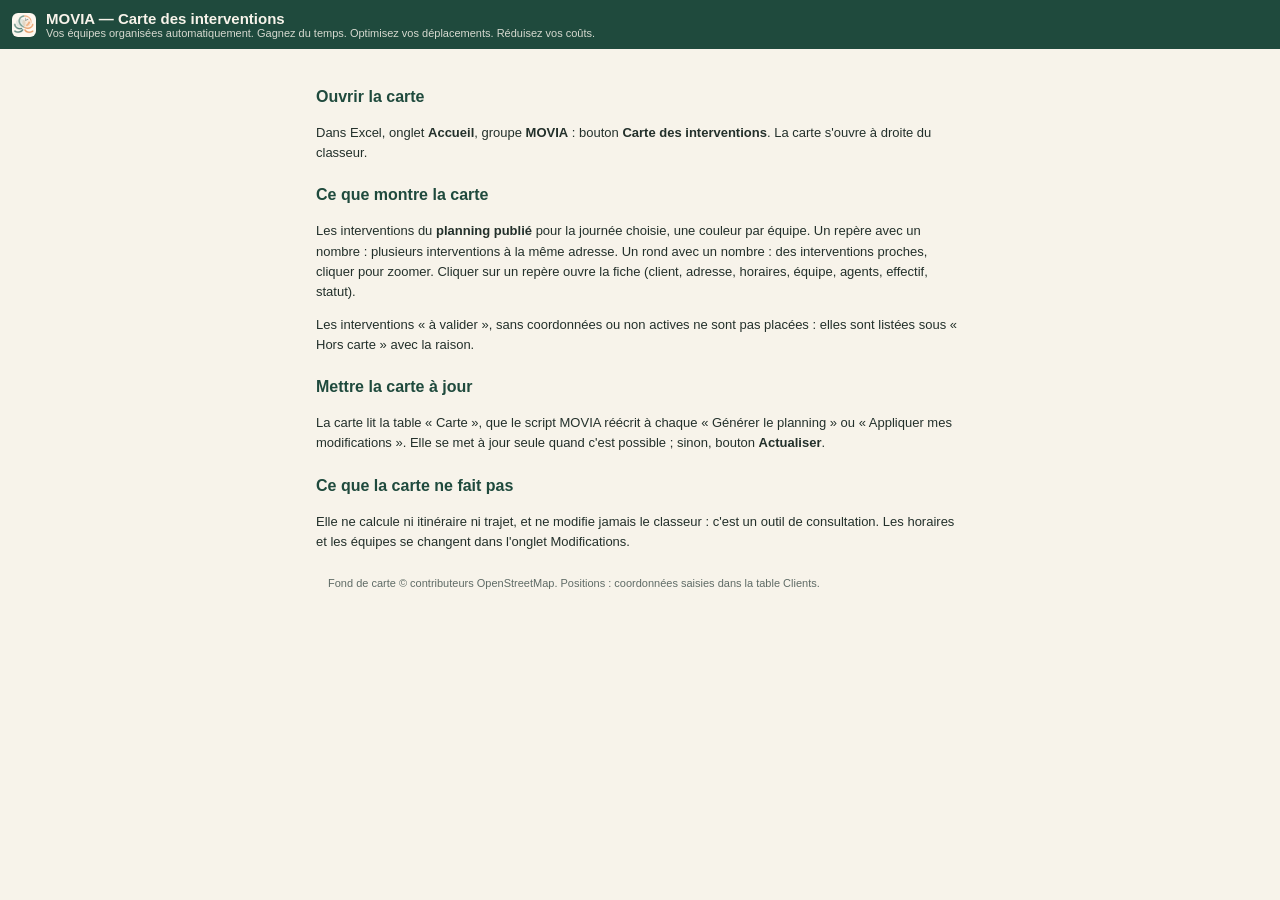
==== aide.html @ 9b31cd1f "Add files via upload" ====
<!DOCTYPE html>
<html lang="fr">
<head>
  <meta charset="utf-8">
  <meta name="viewport" content="width=device-width, initial-scale=1">
  <title>MOVIA — Carte des interventions : aide</title>
  <link rel="stylesheet" href="carte.css">
  <style>main { max-width: 680px; margin: 0 auto; padding: 16px; line-height: 1.55; } h2 { color: var(--vert); font-size: 16px; margin-top: 20px; }</style>
</head>
<body>
  <header class="bandeau"><img src="icon-32.png" alt="" width="24" height="24"><div><div class="bandeau-titre">MOVIA — Carte des interventions</div><div class="bandeau-sous">Vos équipes organisées automatiquement. Gagnez du temps. Optimisez vos déplacements. Réduisez vos coûts.</div></div></header>
  <main>
    <h2>Ouvrir la carte</h2>
    <p>Dans Excel, onglet <b>Accueil</b>, groupe <b>MOVIA</b> : bouton <b>Carte des interventions</b>. La carte s'ouvre à droite du classeur.</p>
    <h2>Ce que montre la carte</h2>
    <p>Les interventions du <b>planning publié</b> pour la journée choisie, une couleur par équipe. Un repère avec un nombre : plusieurs interventions à la même adresse. Un rond avec un nombre : des interventions proches, cliquer pour zoomer. Cliquer sur un repère ouvre la fiche (client, adresse, horaires, équipe, agents, effectif, statut).</p>
    <p>Les interventions « à valider », sans coordonnées ou non actives ne sont pas placées : elles sont listées sous « Hors carte » avec la raison.</p>
    <h2>Mettre la carte à jour</h2>
    <p>La carte lit la table « Carte », que le script MOVIA réécrit à chaque « Générer le planning » ou « Appliquer mes modifications ». Elle se met à jour seule quand c'est possible ; sinon, bouton <b>Actualiser</b>.</p>
    <h2>Ce que la carte ne fait pas</h2>
    <p>Elle ne calcule ni itinéraire ni trajet, et ne modifie jamais le classeur : c'est un outil de consultation. Les horaires et les équipes se changent dans l'onglet Modifications.</p>
    <p class="pied">Fond de carte © contributeurs OpenStreetMap. Positions : coordonnées saisies dans la table Clients.</p>
  </main>
</body>
</html>
---- carte.css ----
/* MOVIA — identité : vert profond, vert sauge, terracotta, ivoire. */
:root {
  --vert: #1F4A3D; --sauge: #8FA98F; --terracotta: #C8734F; --ivoire: #F7F3EA;
  --texte: #23302B; --doux: #5F6B66; --trait: #DCD6C8; --fond: #FFFFFF;
}
* { box-sizing: border-box; }
html, body { margin: 0; padding: 0; background: var(--ivoire); color: var(--texte);
  font-family: "Segoe UI", "Segoe UI Web (West European)", -apple-system, Roboto, "Helvetica Neue", sans-serif; font-size: 13px; }
button, select, input { font-family: inherit; font-size: 13px; color: var(--texte); }

.bandeau { display: flex; align-items: center; gap: 10px; padding: 10px 12px; background: var(--vert); color: var(--ivoire); }
.bandeau img { border-radius: 6px; background: var(--ivoire); }
.bandeau-titre { font-size: 15px; font-weight: 600; }
.bandeau-sous { font-size: 11px; opacity: .85; }

.commandes { padding: 10px 12px 6px; display: grid; gap: 8px; }
.champ { display: grid; gap: 3px; font-size: 11px; color: var(--doux); }
select, input[type=date] { height: 30px; border: 1px solid var(--trait); border-radius: 6px; background: var(--fond); padding: 0 6px; }
.jour { display: flex; gap: 4px; align-items: center; }
.jour input { flex: 1; min-width: 0; }
.jour-libelle { font-weight: 600; color: var(--vert); }
.actions { display: flex; gap: 6px; }
.btn, .btn-icone { height: 30px; border: 1px solid var(--trait); border-radius: 6px; background: var(--fond); cursor: pointer; }
.btn { padding: 0 10px; flex: 1; }
.btn-icone { width: 30px; font-size: 16px; line-height: 1; }
.btn:hover, .btn-icone:hover { border-color: var(--sauge); background: #F1F4EE; }
.btn:focus-visible, .btn-icone:focus-visible, select:focus-visible, input:focus-visible, .lien:focus-visible { outline: 2px solid var(--terracotta); outline-offset: 1px; }
.lien { border: 0; background: none; color: var(--vert); text-decoration: underline; cursor: pointer; padding: 0; }

.message { margin: 0 12px 8px; padding: 8px 10px; border-radius: 6px; background: #FBEDE6; color: #7A3A20; border: 1px solid #EBC3B0; }
.message.info { background: #EEF3EC; color: var(--vert); border-color: #CFDCCB; }

.carte { height: 52vh; min-height: 260px; margin: 0 12px; border: 1px solid var(--trait); border-radius: 8px; background: #E9EEE4; }

.synthese { padding: 10px 12px 4px; }
.total { font-size: 13px; color: var(--doux); margin-bottom: 8px; }
.total #total { font-size: 20px; font-weight: 600; color: var(--texte); }
.legende-entete { display: flex; justify-content: space-between; align-items: center; font-weight: 600; margin-bottom: 4px; }
.legende { list-style: none; margin: 0; padding: 0; display: grid; gap: 4px; }
.legende li label { display: grid; grid-template-columns: 16px 12px 1fr; gap: 6px; align-items: start; padding: 5px 6px; border-radius: 6px; background: var(--fond); border: 1px solid var(--trait); cursor: pointer; }
.legende .pastille { margin-top: 3px; }
.legende .nom { font-weight: 600; }
.legende .agents { color: var(--doux); font-size: 12px; }
.legende li.masquee label { opacity: .55; }

.pastille { display: inline-block; width: 10px; height: 10px; border-radius: 50%; flex: none; }

.hors { margin: 8px 12px 0; padding: 8px 10px; background: var(--fond); border: 1px solid #EBC3B0; border-radius: 8px; }
.hors-titre { font-weight: 600; color: var(--terracotta); margin-bottom: 4px; }
.hors-liste { list-style: none; margin: 0; padding: 0; display: grid; gap: 4px; }
.hors-liste li { font-size: 12px; }
.hors-liste .ref { font-weight: 600; }
.hors-liste .detail { color: var(--doux); }

.pied { padding: 10px 12px 14px; font-size: 11px; color: var(--doux); }

/* Repères */
.repere { position: relative; }
.repere svg { display: block; }
.repere .badge { position: absolute; top: -6px; right: -8px; min-width: 18px; height: 18px; padding: 0 4px; border-radius: 9px; background: var(--ivoire);
  border: 1.5px solid var(--vert); color: var(--vert); font-size: 11px; font-weight: 700; line-height: 15px; text-align: center; }
.groupe { width: 34px; height: 34px; border-radius: 50%; background: var(--ivoire); border: 3px solid var(--vert); color: var(--vert);
  display: flex; align-items: center; justify-content: center; font-weight: 700; font-size: 13px; }
.agence-repere { width: 20px; height: 20px; border-radius: 4px; background: var(--ivoire); border: 2px solid var(--vert); color: var(--vert);
  font-weight: 700; font-size: 11px; display: flex; align-items: center; justify-content: center; }
.leaflet-div-icon { background: transparent; border: 0; }

/* Fiche d'intervention */
.leaflet-popup-content { margin: 10px 12px; font-size: 12px; }
.fiche-client { font-weight: 700; font-size: 13px; color: var(--vert); }
.fiche-adresse { color: var(--doux); margin-bottom: 4px; }
.fiche-alerte { color: var(--terracotta); font-weight: 600; margin-bottom: 4px; }
.fiche-nb { font-size: 11px; color: var(--doux); margin-bottom: 4px; }
.fiche-int { border-top: 1px solid var(--trait); padding-top: 6px; margin-top: 6px; }
.fiche-ref { font-weight: 600; display: flex; align-items: center; gap: 6px; margin-bottom: 3px; }
.fiche table { border-collapse: collapse; }
.fiche th { text-align: left; font-weight: 400; color: var(--doux); padding: 1px 8px 1px 0; vertical-align: top; }
.fiche td { padding: 1px 0; }
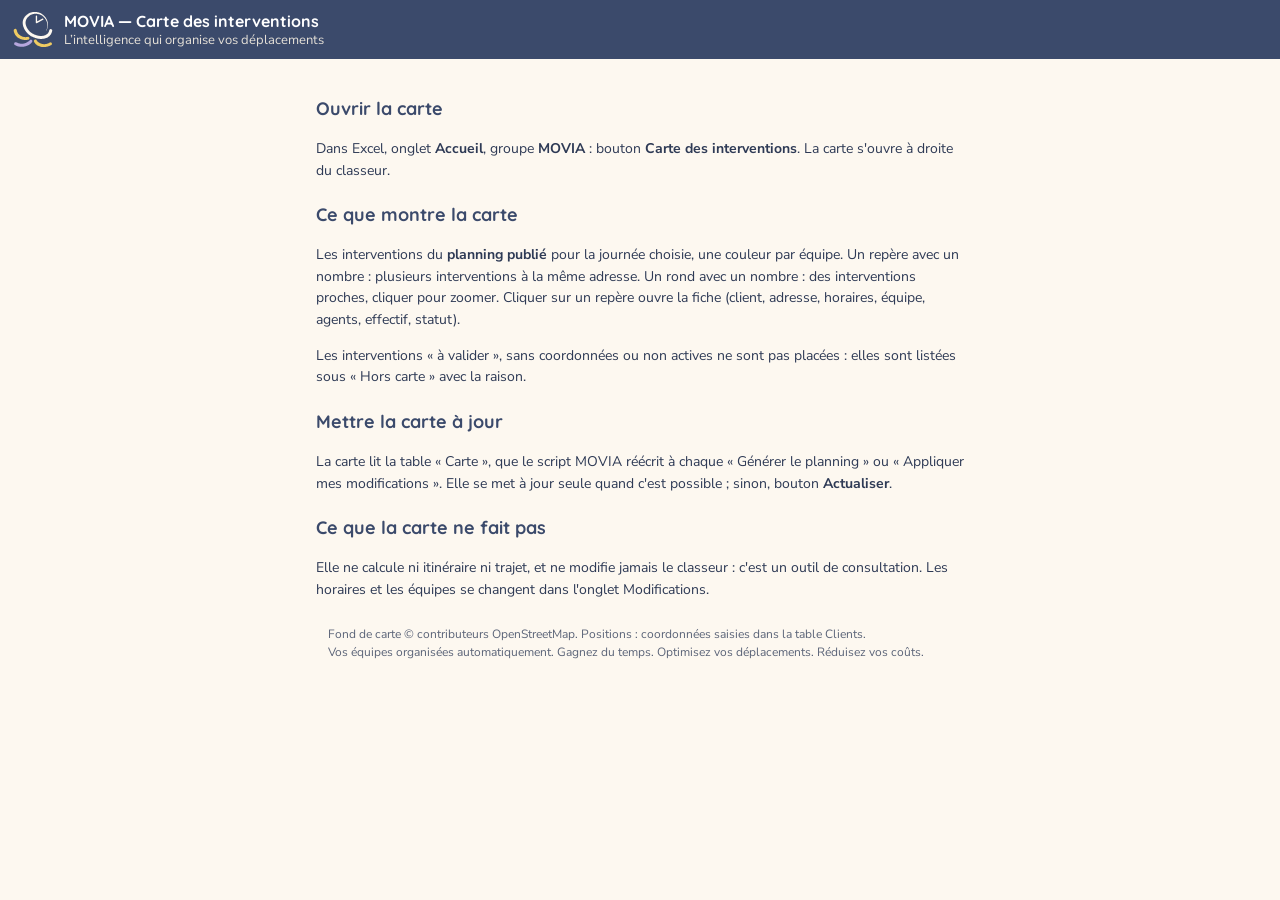
==== commit aae42374: "Add files via upload" ====
--- a/aide.html
+++ b/aide.html
@@ -4,11 +4,13 @@
   <meta charset="utf-8">
   <meta name="viewport" content="width=device-width, initial-scale=1">
   <title>MOVIA — Carte des interventions : aide</title>
+  <link rel="preconnect" href="https://fonts.googleapis.com">
+  <link rel="stylesheet" href="https://fonts.googleapis.com/css2?family=Quicksand:wght@600;700&amp;family=Nunito+Sans:wght@400;600;700&amp;display=swap">
   <link rel="stylesheet" href="carte.css">
-  <style>main { max-width: 680px; margin: 0 auto; padding: 16px; line-height: 1.55; } h2 { color: var(--vert); font-size: 16px; margin-top: 20px; }</style>
+  <link rel="icon" href="icon-32.png">
 </head>
-<body>
-  <header class="bandeau"><img src="icon-32.png" alt="" width="24" height="24"><div><div class="bandeau-titre">MOVIA — Carte des interventions</div><div class="bandeau-sous">Vos équipes organisées automatiquement. Gagnez du temps. Optimisez vos déplacements. Réduisez vos coûts.</div></div></header>
+<body class="aide">
+  <header class="bandeau"><img src="logo-clair.svg" alt="" width="42" height="39"><div><div class="bandeau-titre">MOVIA — Carte des interventions</div><div class="bandeau-sous">L’intelligence qui organise vos déplacements</div></div></header>
   <main>
     <h2>Ouvrir la carte</h2>
     <p>Dans Excel, onglet <b>Accueil</b>, groupe <b>MOVIA</b> : bouton <b>Carte des interventions</b>. La carte s'ouvre à droite du classeur.</p>
@@ -19,7 +21,7 @@
     <p>La carte lit la table « Carte », que le script MOVIA réécrit à chaque « Générer le planning » ou « Appliquer mes modifications ». Elle se met à jour seule quand c'est possible ; sinon, bouton <b>Actualiser</b>.</p>
     <h2>Ce que la carte ne fait pas</h2>
     <p>Elle ne calcule ni itinéraire ni trajet, et ne modifie jamais le classeur : c'est un outil de consultation. Les horaires et les équipes se changent dans l'onglet Modifications.</p>
-    <p class="pied">Fond de carte © contributeurs OpenStreetMap. Positions : coordonnées saisies dans la table Clients.</p>
+    <p class="pied">Fond de carte © contributeurs OpenStreetMap. Positions : coordonnées saisies dans la table Clients.<br>Vos équipes organisées automatiquement. Gagnez du temps. Optimisez vos déplacements. Réduisez vos coûts.</p>
   </main>
 </body>
 </html>
--- a/carte.css
+++ b/carte.css
@@ -1,78 +1,89 @@
-/* MOVIA — identité : vert profond, vert sauge, terracotta, ivoire. */
+/* MOVIA — charte V3 (13/11/2026) : bleu nuit, bleu ardoise, jaune paille, lavande, ivoire. Polices Quicksand et Nunito Sans (OFL). */
 :root {
-  --vert: #1F4A3D; --sauge: #8FA98F; --terracotta: #C8734F; --ivoire: #F7F3EA;
-  --texte: #23302B; --doux: #5F6B66; --trait: #DCD6C8; --fond: #FFFFFF;
+  --nuit: #3B4A6B; --nuit-survol: #2E3A55; --ardoise: #5677A8; --lien: #46679A; --paille: #EFCB62; --lavande: #9C88C6;
+  --ivoire: #FDF8F0; --carte: #FFFFFF; --trait: #E6E1D8; --champ: #CFC8BA;
+  --texte: #2E3A55; --doux: #5B6478;
+  /* états : teinte / texte / bordure */
+  --valider-fond: #FBF1D0; --valider-texte: #6B5310; --valider-trait: #EFCB62;
+  --conflit-fond: #F7E3E0; --conflit-texte: #8A3B30; --conflit-trait: #D98C82;
+  --info-fond: #EEE9F7; --info-texte: #5A4889; --info-trait: #9C88C6;
+  --titre: "Quicksand", "Nunito Sans", "Segoe UI", sans-serif;
 }
 * { box-sizing: border-box; }
 html, body { margin: 0; padding: 0; background: var(--ivoire); color: var(--texte);
-  font-family: "Segoe UI", "Segoe UI Web (West European)", -apple-system, Roboto, "Helvetica Neue", sans-serif; font-size: 13px; }
-button, select, input { font-family: inherit; font-size: 13px; color: var(--texte); }
+  font-family: "Nunito Sans", "Segoe UI", "Segoe UI Web (West European)", -apple-system, Roboto, "Helvetica Neue", sans-serif; font-size: 14px; }
+button, select, input { font-family: inherit; font-size: 14px; color: var(--texte); }
 
-.bandeau { display: flex; align-items: center; gap: 10px; padding: 10px 12px; background: var(--vert); color: var(--ivoire); }
-.bandeau img { border-radius: 6px; background: var(--ivoire); }
-.bandeau-titre { font-size: 15px; font-weight: 600; }
-.bandeau-sous { font-size: 11px; opacity: .85; }
+.bandeau { display: flex; align-items: center; gap: 10px; padding: 10px 12px; background: var(--nuit); color: #FFFFFF; }
+.bandeau img { display: block; flex: none; }
+.bandeau-titre { font-family: var(--titre); font-size: 16px; font-weight: 700; }
+.bandeau-sous { font-size: 13px; color: #E6E1D8; }
 
 .commandes { padding: 10px 12px 6px; display: grid; gap: 8px; }
-.champ { display: grid; gap: 3px; font-size: 11px; color: var(--doux); }
-select, input[type=date] { height: 30px; border: 1px solid var(--trait); border-radius: 6px; background: var(--fond); padding: 0 6px; }
+.champ { display: grid; gap: 3px; font-size: 13px; font-weight: 600; color: var(--doux); }
+select, input[type=date] { height: 34px; border: 1px solid var(--champ); border-radius: 10px; background: var(--carte); padding: 0 8px; }
+select:focus, input[type=date]:focus { border-color: var(--ardoise); }
 .jour { display: flex; gap: 4px; align-items: center; }
 .jour input { flex: 1; min-width: 0; }
-.jour-libelle { font-weight: 600; color: var(--vert); }
+.jour-libelle { font-family: var(--titre); font-weight: 700; color: var(--nuit); }
 .actions { display: flex; gap: 6px; }
-.btn, .btn-icone { height: 30px; border: 1px solid var(--trait); border-radius: 6px; background: var(--fond); cursor: pointer; }
-.btn { padding: 0 10px; flex: 1; }
-.btn-icone { width: 30px; font-size: 16px; line-height: 1; }
-.btn:hover, .btn-icone:hover { border-color: var(--sauge); background: #F1F4EE; }
-.btn:focus-visible, .btn-icone:focus-visible, select:focus-visible, input:focus-visible, .lien:focus-visible { outline: 2px solid var(--terracotta); outline-offset: 1px; }
-.lien { border: 0; background: none; color: var(--vert); text-decoration: underline; cursor: pointer; padding: 0; }
+.btn, .btn-icone { height: 34px; border: 1px solid var(--champ); border-radius: 10px; background: var(--carte); cursor: pointer; }
+.btn { padding: 0 10px; flex: 1; font-weight: 700; }
+.btn-icone { width: 34px; font-size: 17px; line-height: 1; }
+.btn:hover, .btn-icone:hover { border-color: var(--ardoise); background: #E4EAF4; }
+.btn:focus-visible, .btn-icone:focus-visible, select:focus-visible, input:focus-visible, .lien:focus-visible { outline: 2px solid var(--ardoise); outline-offset: 1px; }
+.lien { border: 0; background: none; color: var(--lien); text-decoration: underline; cursor: pointer; padding: 0; font-weight: 600; }
 
-.message { margin: 0 12px 8px; padding: 8px 10px; border-radius: 6px; background: #FBEDE6; color: #7A3A20; border: 1px solid #EBC3B0; }
-.message.info { background: #EEF3EC; color: var(--vert); border-color: #CFDCCB; }
+.message { margin: 0 12px 8px; padding: 8px 10px; border-radius: 10px; background: var(--conflit-fond); color: var(--conflit-texte); border: 1px solid var(--conflit-trait); }
+.message.info { background: var(--info-fond); color: var(--info-texte); border-color: var(--info-trait); }
 
-.carte { height: 52vh; min-height: 260px; margin: 0 12px; border: 1px solid var(--trait); border-radius: 8px; background: #E9EEE4; }
+.carte { height: 52vh; min-height: 260px; margin: 0 12px; border: 1px solid var(--trait); border-radius: 12px; background: #E4EAF4; }
 
 .synthese { padding: 10px 12px 4px; }
-.total { font-size: 13px; color: var(--doux); margin-bottom: 8px; }
-.total #total { font-size: 20px; font-weight: 600; color: var(--texte); }
-.legende-entete { display: flex; justify-content: space-between; align-items: center; font-weight: 600; margin-bottom: 4px; }
+.total { color: var(--doux); margin-bottom: 8px; }
+.total #total { font-family: var(--titre); font-size: 22px; font-weight: 700; color: var(--lien); }
+.legende-entete { display: flex; justify-content: space-between; align-items: center; font-family: var(--titre); font-weight: 700; color: var(--nuit); margin-bottom: 4px; }
 .legende { list-style: none; margin: 0; padding: 0; display: grid; gap: 4px; }
-.legende li label { display: grid; grid-template-columns: 16px 12px 1fr; gap: 6px; align-items: start; padding: 5px 6px; border-radius: 6px; background: var(--fond); border: 1px solid var(--trait); cursor: pointer; }
-.legende .pastille { margin-top: 3px; }
-.legende .nom { font-weight: 600; }
-.legende .agents { color: var(--doux); font-size: 12px; }
+.legende li label { display: grid; grid-template-columns: 16px 12px 1fr; gap: 6px; align-items: start; padding: 6px 8px; border-radius: 10px; background: var(--carte); border: 1px solid var(--trait); cursor: pointer; }
+.legende .pastille { margin-top: 4px; }
+.legende .nom { font-weight: 700; }
+.legende .agents { color: var(--doux); }
 .legende li.masquee label { opacity: .55; }
 
-.pastille { display: inline-block; width: 10px; height: 10px; border-radius: 50%; flex: none; }
+.pastille { display: inline-block; width: 11px; height: 11px; border-radius: 50%; flex: none; }
 
-.hors { margin: 8px 12px 0; padding: 8px 10px; background: var(--fond); border: 1px solid #EBC3B0; border-radius: 8px; }
-.hors-titre { font-weight: 600; color: var(--terracotta); margin-bottom: 4px; }
+/* Hors carte : style « à valider » de la charte */
+.hors { margin: 8px 12px 0; padding: 8px 10px; background: #FFFCF2; border: 1px solid var(--valider-trait); border-radius: 12px; }
+.hors-titre { font-family: var(--titre); font-weight: 700; color: var(--valider-texte); margin-bottom: 4px; }
 .hors-liste { list-style: none; margin: 0; padding: 0; display: grid; gap: 4px; }
-.hors-liste li { font-size: 12px; }
-.hors-liste .ref { font-weight: 600; }
+.hors-liste .ref { font-weight: 700; }
 .hors-liste .detail { color: var(--doux); }
 
-.pied { padding: 10px 12px 14px; font-size: 11px; color: var(--doux); }
+.pied { padding: 10px 12px 14px; font-size: 12px; color: var(--doux); }
 
 /* Repères */
 .repere { position: relative; }
 .repere svg { display: block; }
-.repere .badge { position: absolute; top: -6px; right: -8px; min-width: 18px; height: 18px; padding: 0 4px; border-radius: 9px; background: var(--ivoire);
-  border: 1.5px solid var(--vert); color: var(--vert); font-size: 11px; font-weight: 700; line-height: 15px; text-align: center; }
-.groupe { width: 34px; height: 34px; border-radius: 50%; background: var(--ivoire); border: 3px solid var(--vert); color: var(--vert);
-  display: flex; align-items: center; justify-content: center; font-weight: 700; font-size: 13px; }
-.agence-repere { width: 20px; height: 20px; border-radius: 4px; background: var(--ivoire); border: 2px solid var(--vert); color: var(--vert);
-  font-weight: 700; font-size: 11px; display: flex; align-items: center; justify-content: center; }
+.repere .badge { position: absolute; top: -7px; right: -9px; min-width: 19px; height: 19px; padding: 0 4px; border-radius: 10px; background: #FFFFFF;
+  border: 2px solid var(--nuit); color: var(--nuit); font-size: 12px; font-weight: 700; line-height: 15px; text-align: center; }
+.groupe { width: 34px; height: 34px; border-radius: 50%; background: #FFFFFF; border: 3px solid var(--nuit); color: var(--nuit);
+  display: flex; align-items: center; justify-content: center; font-weight: 700; font-size: 14px; }
+.agence-repere { width: 22px; height: 22px; border-radius: 5px; background: #FFFFFF; border: 2px solid var(--nuit); color: var(--nuit);
+  font-weight: 700; font-size: 12px; display: flex; align-items: center; justify-content: center; }
 .leaflet-div-icon { background: transparent; border: 0; }
 
 /* Fiche d'intervention */
-.leaflet-popup-content { margin: 10px 12px; font-size: 12px; }
-.fiche-client { font-weight: 700; font-size: 13px; color: var(--vert); }
+.leaflet-popup-content { margin: 10px 12px; font-family: "Nunito Sans", "Segoe UI", sans-serif; font-size: 13px; color: var(--texte); }
+.fiche-client { font-family: var(--titre); font-weight: 700; font-size: 14px; color: var(--nuit); }
 .fiche-adresse { color: var(--doux); margin-bottom: 4px; }
-.fiche-alerte { color: var(--terracotta); font-weight: 600; margin-bottom: 4px; }
-.fiche-nb { font-size: 11px; color: var(--doux); margin-bottom: 4px; }
+.fiche-alerte { color: var(--valider-texte); background: var(--valider-fond); border-radius: 6px; padding: 1px 6px; font-weight: 700; margin-bottom: 4px; display: inline-block; }
+.fiche-nb { color: var(--doux); margin-bottom: 4px; }
 .fiche-int { border-top: 1px solid var(--trait); padding-top: 6px; margin-top: 6px; }
-.fiche-ref { font-weight: 600; display: flex; align-items: center; gap: 6px; margin-bottom: 3px; }
+.fiche-ref { font-weight: 700; display: flex; align-items: center; gap: 6px; margin-bottom: 3px; }
 .fiche table { border-collapse: collapse; }
 .fiche th { text-align: left; font-weight: 400; color: var(--doux); padding: 1px 8px 1px 0; vertical-align: top; }
 .fiche td { padding: 1px 0; }
+
+/* Page d'aide */
+.aide main { max-width: 680px; margin: 0 auto; padding: 16px; line-height: 1.55; }
+.aide h2 { font-family: var(--titre); color: var(--nuit); font-size: 18px; margin-top: 20px; }
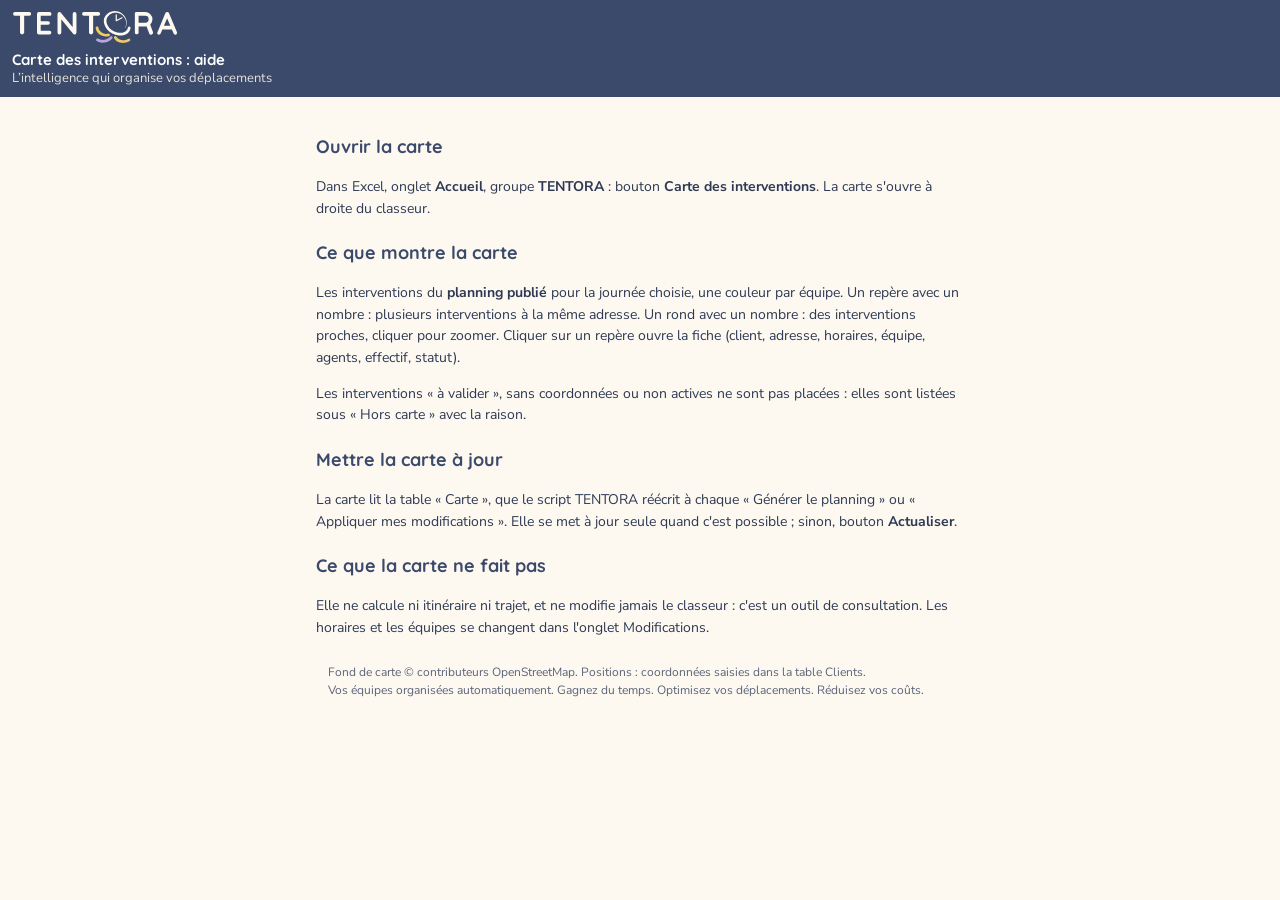
==== commit f469edcf: "Add files via upload" ====
--- a/aide.html
+++ b/aide.html
@@ -3,22 +3,22 @@
 <head>
   <meta charset="utf-8">
   <meta name="viewport" content="width=device-width, initial-scale=1">
-  <title>MOVIA — Carte des interventions : aide</title>
+  <title>TENTORA — Carte des interventions : aide</title>
   <link rel="preconnect" href="https://fonts.googleapis.com">
   <link rel="stylesheet" href="https://fonts.googleapis.com/css2?family=Quicksand:wght@600;700&amp;family=Nunito+Sans:wght@400;600;700&amp;display=swap">
   <link rel="stylesheet" href="carte.css">
   <link rel="icon" href="icon-32.png">
 </head>
 <body class="aide">
-  <header class="bandeau"><img src="logo-clair.svg" alt="" width="42" height="39"><div><div class="bandeau-titre">MOVIA — Carte des interventions</div><div class="bandeau-sous">L’intelligence qui organise vos déplacements</div></div></header>
+  <header class="bandeau bandeau-tentora"><img src="logo-tentora-clair.svg" alt="TENTORA" width="166" height="34"><div><div class="bandeau-titre">Carte des interventions : aide</div><div class="bandeau-sous">L’intelligence qui organise vos déplacements</div></div></header>
   <main>
     <h2>Ouvrir la carte</h2>
-    <p>Dans Excel, onglet <b>Accueil</b>, groupe <b>MOVIA</b> : bouton <b>Carte des interventions</b>. La carte s'ouvre à droite du classeur.</p>
+    <p>Dans Excel, onglet <b>Accueil</b>, groupe <b>TENTORA</b> : bouton <b>Carte des interventions</b>. La carte s'ouvre à droite du classeur.</p>
     <h2>Ce que montre la carte</h2>
     <p>Les interventions du <b>planning publié</b> pour la journée choisie, une couleur par équipe. Un repère avec un nombre : plusieurs interventions à la même adresse. Un rond avec un nombre : des interventions proches, cliquer pour zoomer. Cliquer sur un repère ouvre la fiche (client, adresse, horaires, équipe, agents, effectif, statut).</p>
     <p>Les interventions « à valider », sans coordonnées ou non actives ne sont pas placées : elles sont listées sous « Hors carte » avec la raison.</p>
     <h2>Mettre la carte à jour</h2>
-    <p>La carte lit la table « Carte », que le script MOVIA réécrit à chaque « Générer le planning » ou « Appliquer mes modifications ». Elle se met à jour seule quand c'est possible ; sinon, bouton <b>Actualiser</b>.</p>
+    <p>La carte lit la table « Carte », que le script TENTORA réécrit à chaque « Générer le planning » ou « Appliquer mes modifications ». Elle se met à jour seule quand c'est possible ; sinon, bouton <b>Actualiser</b>.</p>
     <h2>Ce que la carte ne fait pas</h2>
     <p>Elle ne calcule ni itinéraire ni trajet, et ne modifie jamais le classeur : c'est un outil de consultation. Les horaires et les équipes se changent dans l'onglet Modifications.</p>
     <p class="pied">Fond de carte © contributeurs OpenStreetMap. Positions : coordonnées saisies dans la table Clients.<br>Vos équipes organisées automatiquement. Gagnez du temps. Optimisez vos déplacements. Réduisez vos coûts.</p>
--- a/carte.css
+++ b/carte.css
@@ -18,6 +18,10 @@
 .bandeau img { display: block; flex: none; }
 .bandeau-titre { font-family: var(--titre); font-size: 16px; font-weight: 700; }
 .bandeau-sous { font-size: 13px; color: #E6E1D8; }
+/* O5.3 : bandeau TENTORA, logo « dans le O » (kit TENTORA, version claire) au-dessus du titre. */
+.bandeau-tentora { flex-direction: column; align-items: flex-start; gap: 6px; }
+.bandeau-tentora .bandeau-titre { font-size: 15px; }
+.bandeau-tentora .bandeau-titre .bandeau-sous { font-family: "Nunito Sans", "Segoe UI", sans-serif; font-weight: 400; }
 
 .commandes { padding: 10px 12px 6px; display: grid; gap: 8px; }
 .champ { display: grid; gap: 3px; font-size: 13px; font-weight: 600; color: var(--doux); }
